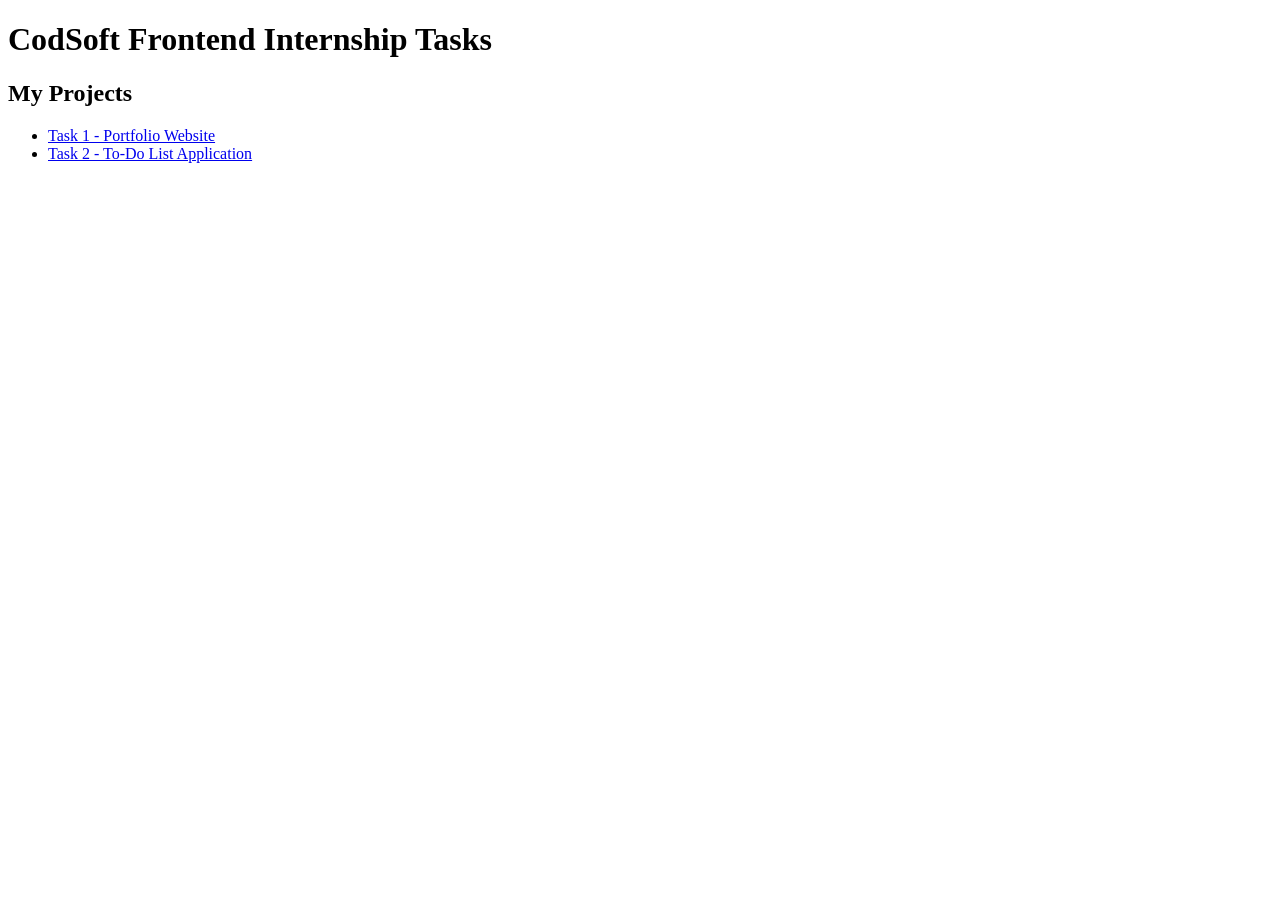
==== index.html @ ae2228b9 "Add index.html for CodSoft internship tasks" ====
<!DOCTYPE html>
<html>
<head>
    <title>CodSoft Frontend Internship Tasks</title>
</head>
<body>
    <h1>CodSoft Frontend Internship Tasks</h1>

    <h2>My Projects</h2>

    <ul>
        <li><a href="Task1_Portfolio/index.html">Task 1 - Portfolio Website</a></li>
        <li><a href="Task2_TodoApp/index.html">Task 2 - To-Do List Application</a></li>
    </ul>
</body>
</html>
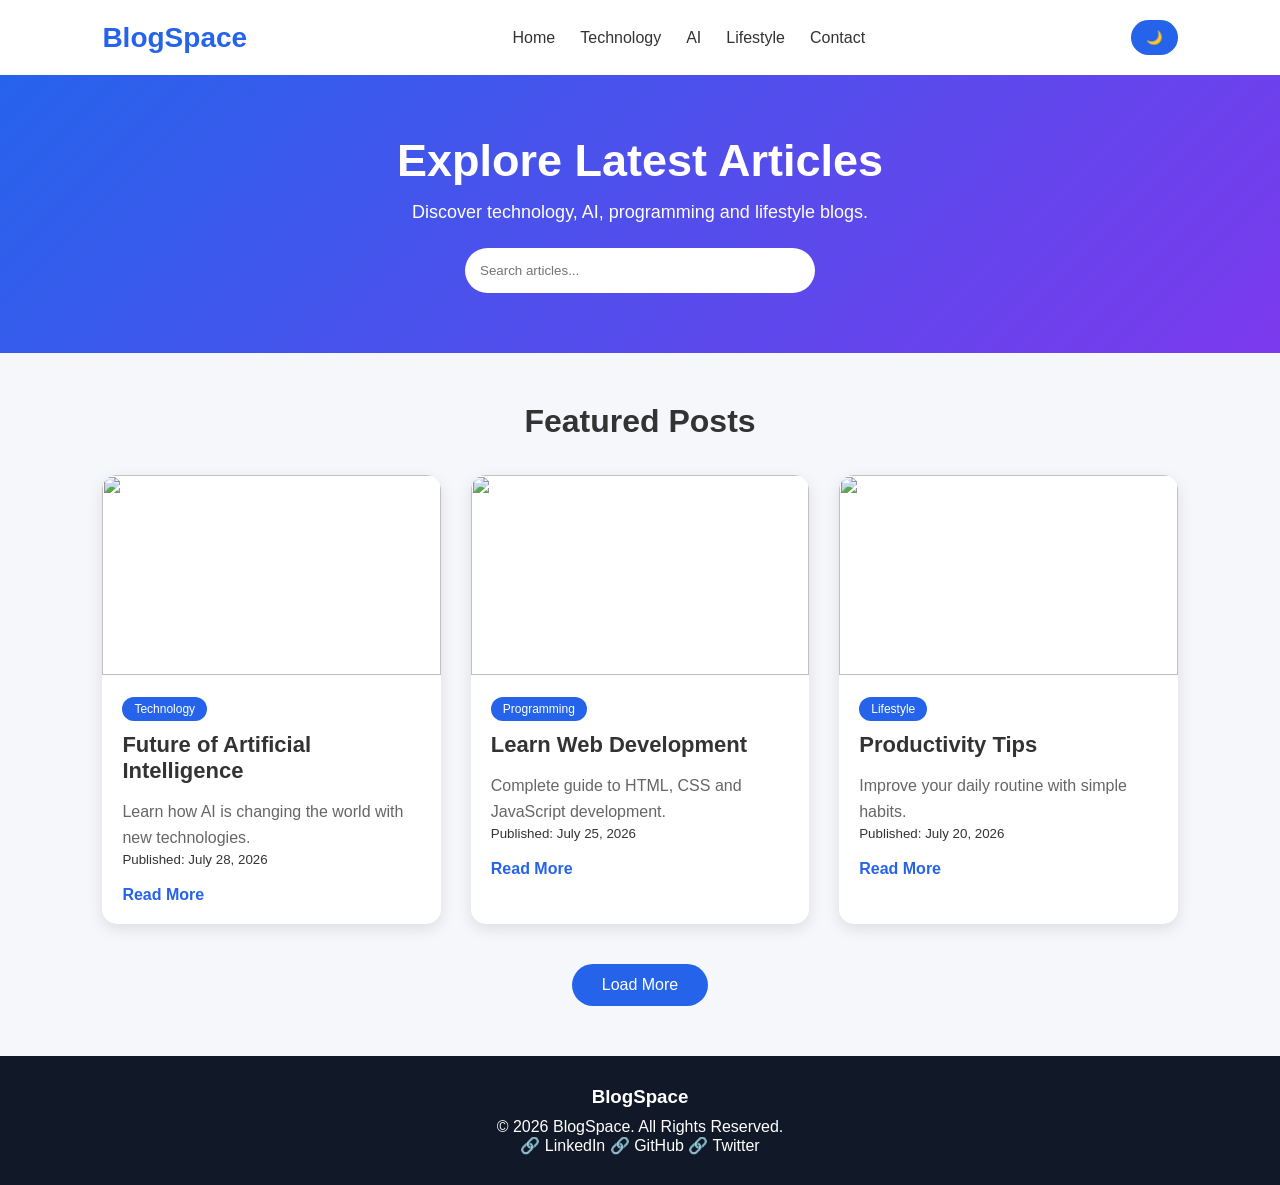
==== commit b0d4aa64: "Added Blog Website files" ====
--- a/index.html
+++ b/index.html
@@ -1,16 +1,263 @@
-<!DOCTYPE html>
-<html>
-<head>
-    <title>CodSoft Frontend Internship Tasks</title>
-</head>
-<body>
-    <h1>CodSoft Frontend Internship Tasks</h1>
-
-    <h2>My Projects</h2>
-
-    <ul>
-        <li><a href="Task1_Portfolio/index.html">Task 1 - Portfolio Website</a></li>
-        <li><a href="Task2_TodoApp/index.html">Task 2 - To-Do List Application</a></li>
-    </ul>
-</body>
-</html>
+
+<!DOCTYPE html>
+<html lang="en">
+<head>
+    <meta charset="UTF-8">
+    <meta name="viewport" content="width=device-width, initial-scale=1.0">
+    <title>BlogSpace - Modern Blog Website</title>
+
+    <link rel="stylesheet" href="style.css">
+</head>
+
+<body>
+
+    <!-- Navigation Bar -->
+    <header>
+        <nav class="navbar">
+
+            <div class="logo">
+                BlogSpace
+            </div>
+
+            <ul class="nav-links">
+                <li><a href="#">Home</a></li>
+                <li><a href="#">Technology</a></li>
+                <li><a href="#">AI</a></li>
+                <li><a href="#">Lifestyle</a></li>
+                <li><a href="#">Contact</a></li>
+            </ul>
+
+            <button id="darkModeBtn">
+                🌙
+            </button>
+
+        </nav>
+    </header>
+
+
+    <!-- Hero Section -->
+    <section class="hero">
+
+        <h1>
+            Explore Latest Articles
+        </h1>
+
+        <p>
+            Discover technology, AI, programming and lifestyle blogs.
+        </p>
+
+        <input 
+        type="text" 
+        id="searchInput"
+        placeholder="Search articles..."
+        >
+
+    </section>
+
+
+
+    <!-- Featured Blogs -->
+    <section class="blogs">
+
+        <h2>
+            Featured Posts
+        </h2>
+
+
+        <div class="blog-container">
+
+
+            <div class="card">
+
+                <img src="images/blog1.jpg">
+
+                <div class="content">
+
+                    <span>
+                        Technology
+                    </span>
+
+                    <h3>
+                        Future of Artificial Intelligence
+                    </h3>
+
+                    <p>
+                        Learn how AI is changing the world with new technologies.
+                    </p>
+
+                    <small>
+                        Published: July 28, 2026
+                    </small>
+
+                    <br><br>
+
+                    <a href="blog.html">
+                        Read More
+                    </a>
+
+                </div>
+
+            </div>
+
+
+
+            <div class="card">
+
+                <img src="images/blog2.jpg">
+
+                <div class="content">
+
+                    <span>
+                        Programming
+                    </span>
+
+                    <h3>
+                        Learn Web Development
+                    </h3>
+
+                    <p>
+                        Complete guide to HTML, CSS and JavaScript development.
+                    </p>
+
+                    <small>
+                        Published: July 25, 2026
+                    </small>
+
+                    <br><br>
+
+                    <a href="blog.html">
+                        Read More
+                    </a>
+
+                </div>
+
+            </div>
+
+            <div class="card extra-card">
+
+<img src="images/blog1.jpg">
+
+<div class="content">
+
+<span>
+AI
+</span>
+
+<h3>
+Generative AI Future
+</h3>
+
+<p>
+Learn about ChatGPT and modern AI tools.
+</p>
+
+<small>
+Published: July 18, 2026
+</small>
+
+</div>
+
+</div>
+
+
+
+<div class="card extra-card">
+
+<img src="images/blog2.jpg">
+
+<div class="content">
+
+<span>
+Development
+</span>
+
+<h3>
+Frontend Development Trends
+</h3>
+
+<p>
+Explore latest frontend technologies.
+</p>
+
+<small>
+Published: July 15, 2026
+</small>
+
+</div>
+
+</div>
+
+
+            <div class="card">
+
+                <img src="images/blog3.jpg">
+
+                <div class="content">
+
+                    <span>
+                        Lifestyle
+                    </span>
+
+                    <h3>
+                        Productivity Tips
+                    </h3>
+
+                    <p>
+                        Improve your daily routine with simple habits.
+                    </p>
+
+                    <small>
+                        Published: July 20, 2026
+                    </small>
+
+                    <br><br>
+
+                    <a href="blog.html">
+                        Read More
+                    </a>
+
+                </div>
+
+            </div>
+
+
+        </div>
+
+
+        <button class="load-btn">
+            Load More
+        </button>
+
+
+    </section>
+
+
+
+
+    <!-- Footer -->
+
+    <footer>
+
+        <h3>
+            BlogSpace
+        </h3>
+
+        <p>
+            © 2026 BlogSpace. All Rights Reserved.
+        </p>
+
+        <div>
+            🔗 LinkedIn
+            🔗 GitHub
+            🔗 Twitter
+        </div>
+
+    </footer>
+
+
+
+<script src="script.js"></script>
+
+</body>
+</html>
+
--- a/style.css
+++ b/style.css
@@ -0,0 +1,359 @@
+
+*{
+    margin:0;
+    padding:0;
+    box-sizing:border-box;
+    font-family:Arial, sans-serif;
+}
+
+
+body{
+    background:#f5f7fb;
+    color:#333;
+}
+
+
+/* Navbar */
+
+.navbar{
+
+    display:flex;
+    justify-content:space-between;
+    align-items:center;
+    padding:20px 8%;
+    background:white;
+    box-shadow:0 2px 10px rgba(0,0,0,0.1);
+
+}
+
+
+.logo{
+
+    font-size:28px;
+    font-weight:bold;
+    color:#2563eb;
+
+}
+
+
+.nav-links{
+
+    display:flex;
+    list-style:none;
+    gap:25px;
+
+}
+
+
+.nav-links a{
+
+    text-decoration:none;
+    color:#333;
+    font-weight:500;
+
+}
+
+
+#darkModeBtn{
+
+    border:none;
+    background:#2563eb;
+    color:white;
+    padding:10px 15px;
+    border-radius:20px;
+    cursor:pointer;
+
+}
+
+
+
+/* Hero Section */
+
+
+.hero{
+
+    text-align:center;
+    padding:60px 20px;
+    background:linear-gradient(135deg,#2563eb,#7c3aed);
+    color:white;
+
+}
+
+
+.hero h1{
+
+    font-size:45px;
+    margin-bottom:15px;
+
+}
+
+
+.hero p{
+
+    font-size:18px;
+    margin-bottom:25px;
+
+}
+
+
+.hero input{
+
+    width:350px;
+    max-width:90%;
+    padding:15px;
+    border:none;
+    border-radius:30px;
+    outline:none;
+
+}
+
+
+
+/* Blog Section */
+
+
+.blogs{
+
+    padding:50px 8%;
+    text-align:center;
+
+}
+
+
+.blogs h2{
+
+    font-size:32px;
+    margin-bottom:35px;
+
+}
+
+
+
+.blog-container{
+
+    display:grid;
+    grid-template-columns:repeat(3,1fr);
+    gap:30px;
+
+}
+
+
+
+.card{
+
+    background:white;
+    border-radius:15px;
+    overflow:hidden;
+    box-shadow:0 5px 15px rgba(0,0,0,0.1);
+    transition:0.3s;
+
+}
+
+
+.card:hover{
+
+    transform:translateY(-8px);
+
+}
+
+
+
+.card img{
+
+    width:100%;
+    height:200px;
+    object-fit:cover;
+
+}
+
+
+
+.content{
+
+    padding:20px;
+    text-align:left;
+
+}
+
+
+
+.content span{
+
+    background:#2563eb;
+    color:white;
+    padding:5px 12px;
+    border-radius:20px;
+    font-size:12px;
+
+}
+
+
+.content h3{
+
+    margin:15px 0;
+    font-size:22px;
+
+}
+
+
+
+.content p{
+
+    color:#666;
+    line-height:1.6;
+
+}
+
+
+
+.content a{
+
+    text-decoration:none;
+    color:#2563eb;
+    font-weight:bold;
+
+}
+
+
+
+.load-btn{
+
+    margin-top:40px;
+    padding:12px 30px;
+    border:none;
+    background:#2563eb;
+    color:white;
+    border-radius:25px;
+    cursor:pointer;
+    font-size:16px;
+
+}
+
+
+
+
+/* Footer */
+
+
+footer{
+
+    background:#111827;
+    color:white;
+    text-align:center;
+    padding:30px;
+
+}
+
+
+footer h3{
+
+    margin-bottom:10px;
+
+}
+
+
+
+
+
+/* Responsive Design */
+
+
+@media(max-width:900px){
+
+
+    .blog-container{
+
+        grid-template-columns:1fr 1fr;
+
+    }
+
+
+}
+
+
+
+@media(max-width:600px){
+
+
+    .navbar{
+
+        flex-direction:column;
+        gap:20px;
+
+    }
+
+
+    .nav-links{
+
+        flex-direction:column;
+        text-align:center;
+
+    }
+
+
+    .hero h1{
+
+        font-size:32px;
+
+    }
+
+
+    .blog-container{
+
+        grid-template-columns:1fr;
+
+    }
+
+
+}
+
+
+/* Dark Mode */
+
+.dark-mode{
+
+    background:#111827;
+    color:white;
+
+}
+
+
+.dark-mode .navbar{
+
+    background:#1f2937;
+
+}
+
+
+.dark-mode .nav-links a{
+
+    color:white;
+
+}
+
+
+.dark-mode .card{
+
+    background:#1f2937;
+    color:white;
+
+}
+
+
+.dark-mode .content p{
+
+    color:#d1d5db;
+
+}
+
+
+.dark-mode footer{
+
+    background:#000;
+}
+
+.extra-card{
+
+    display:none;
+
+}
